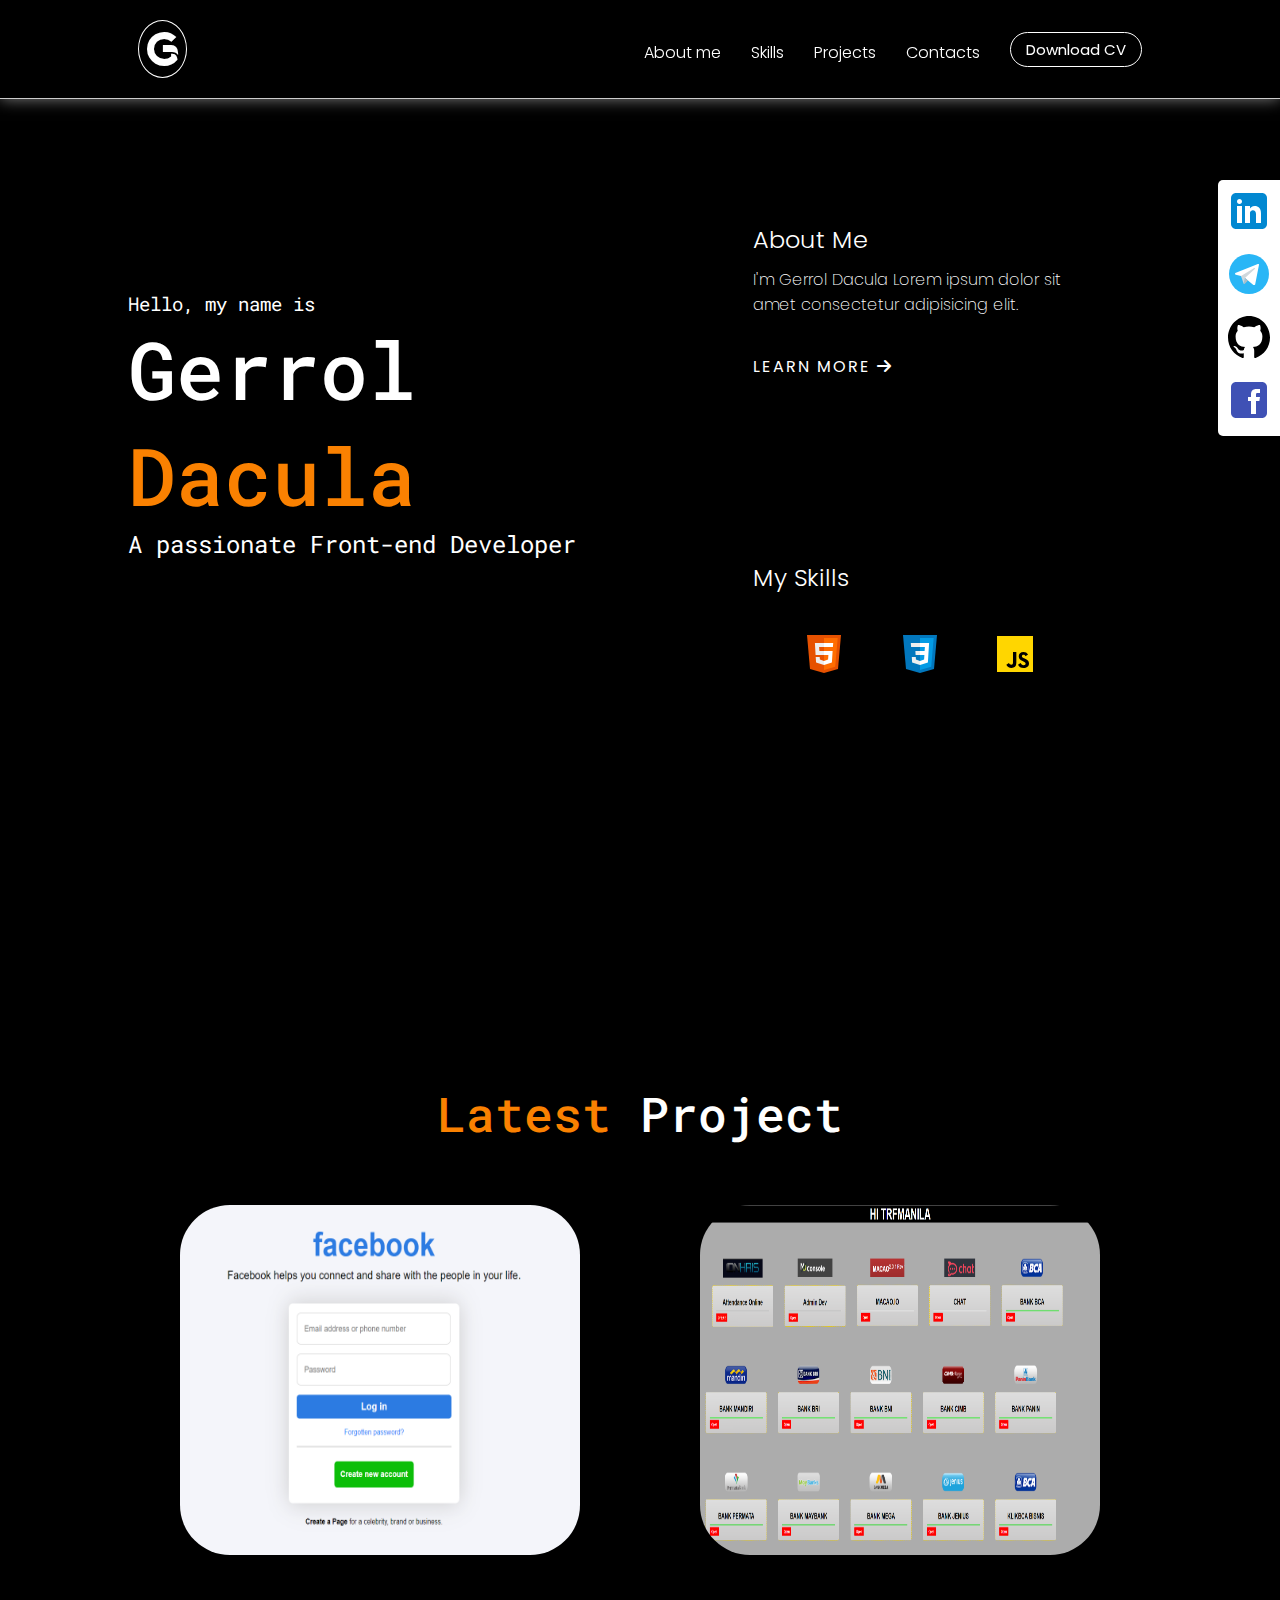
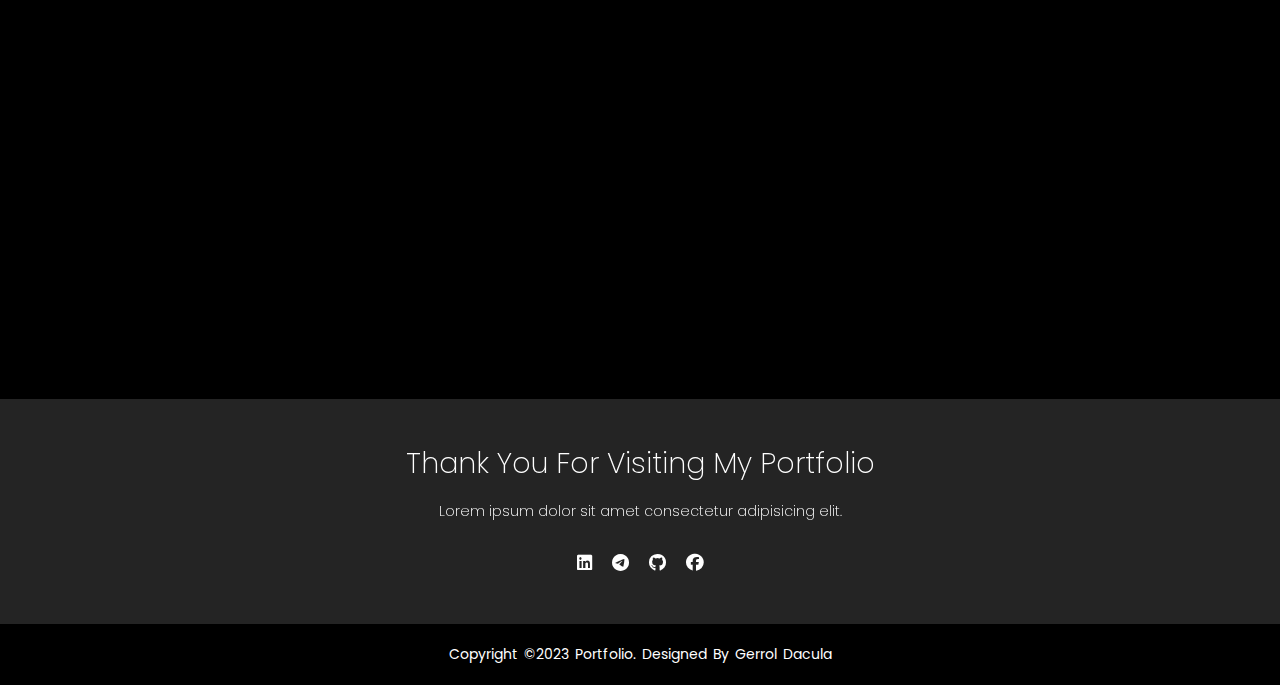
==== index.html @ 80185660 "Add files via upload" ====
<!DOCTYPE html>
<html lang="en">

<head>
  <meta charset="UTF-8">
  <meta http-equiv="X-UA-Compatible" content="IE=edge">
  <meta name="viewport" content="width=device-width, initial-scale=1.0">
  <link rel="stylesheet" href="style.css">
  <link rel="stylesheet" href="https://cdnjs.cloudflare.com/ajax/libs/font-awesome/6.4.2/css/all.min.css">
  <title>Document</title>
</head>

<body>



  <header>
    <div class="container">
      <div class="logo-container">

        <a href="index.html"><i class="fa-brands fa-gofore"></i></a>
      </div>


      <nav>
        <ul>
          <li><a href="#">About me</a></li>
          <li><a href="#">Skills</a></li>
          <li><a href="#">Projects</a></li>
          <li><a href="#">Contacts</a></li>
          <a href="/resume/Resume-2.pdf" download class="resume" id="resume">Download CV</a>
        </ul>
      </nav>

    </div>
  </header>




  <div class="contacts">

    <div class="contacts-icon linkedin">
      <a href="https://www.linkedin.com/in/gerrol-dacula-0bb151177/" class="icon-link">
        <img src="/img/linkedin-dark.svg" alt="Gerrol Linked in" class="icon-link">
      </a>
    </div>


    <div class="contacts-icon telegram">
      <a href="#" class="icon-link">
        <img src="/img/telegram.svg" alt="Gerrol Telegram" class="icon-link">
      </a>
    </div>


    <div class="contacts-icon github">
      <a href="https://github.com/daculagerrol" class="icon-link">
        <img src="/img/github-dark.svg" alt="Gerrol Github" class="icon-link">
      </a>
    </div>


    <div class="contacts-icon facebook">
      <a href="https://www.facebook.com/gerroldacula/" class="icon-link">
        <img src="/img/facebook-dark.svg" alt="Gerrol Facebook" class="icon-link">
      </a>
    </div>

  </div>




  <div class="section-part">

    <div class="greet">
      <p class="first">Hello, my name is</p>

      <h1>Gerrol <span class="orange">Dacula</span></h1>
      <p class="second">A passionate Front-end Developer</p>

    
    </div>
    

    <div class="section">

      <section id="info">

        <div class="about">
          <input type="checkbox" id="ch">
          <h1 class="title">About Me</h1>
          <p class="description">I'm<span> Gerrol Dacula</span> Lorem ipsum dolor sit amet consectetur adipisicing elit.
          </p>

          <div class="content">
            <p class="description">Lorem ipsum dolor sit amet, consectetur adipisicing elit. Fugiat dicta nobis
              perspiciatis at assumenda corporis, autem adipisci facere. Deleniti expedita magni rem totam hic iure
              officia beatae praesentium, provident repellat.</p>
            <label for="ch">SHOW LESS <i class="fa-solid fa-arrow-left"></i></label>
          </div>

          <label for="ch" class="learn-more">LEARN MORE <i class="fa-solid fa-arrow-right"></i></label>

        </div>
      </section>


      <section id="info">
        <div class="about">
          <h1 class="title">My Skills</h1>
            <div class="skills-logo">
            <img src="icons/-html-logo.svg" alt="HTML Logo">
            <img src="icons/-css-logo.svg" alt="CSS Logo">
            <img src="icons/-javascript-logo.svg" alt="Javascript Logo">
            </div>
        </div>
      </section>


    </div>
  </div>


  <main>
    <section id="aboutme">

      <div class="greet">
        
        <h1 class="title project"><span class="orange">Latest </span> Project</h1>
            <div class="project-img">
                <img src="screenshot/Screenshot_1.png" alt="Facebook screenshot">
           
                <img src="screenshot/Screenshot_2.png" alt="3belas.bid">
                
            </div>  
      </div>
    </section>
    </main>




      



<footer>
  <div class="footer-container">
        <h1 class="ftr-title">Thank you for visiting my portfolio</h1>
        <p class="ftr-desc">Lorem ipsum dolor sit amet consectetur adipisicing elit. </p>
        <ul class="socials">
            <li><a href="https://www.linkedin.com/in/gerrol-dacula-0bb151177/"><i class="fa-brands fa-linkedin"></i></a></li>
            <li><a href="#"><i class="fa-brands fa-telegram"></i></a></li>
            <li><a href="https://github.com/daculagerrol"><i class="fa-brands fa-github"></i></a></li>
            <li><a href="https://www.facebook.com/gerroldacula/"><i class="fa-brands fa-facebook"></i></a></li>        
        </ul>
  </div>

  <div class="footer-bottom">
    <p>copyright &copy;2023 Portfolio. Designed by <span>Gerrol Dacula</span></p>
  </div>
</footer>
</body>

</html>
---- style.css ----
@import url('https://fonts.googleapis.com/css2?family=Poppins:wght@200;300;400;500;600;700;800&display=swap');
@import url('https://fonts.googleapis.com/css2?family=Roboto+Mono:wght@200;300;400;500;600;700&display=swap');

* {
  margin: 0;
  padding: 0;
  box-sizing: border-box;
  z-index: 1000;
}

body {
  position: relative;
  font-family: 'Poppins', sans-serif;
  height: 100%;
  background-color: #000;
  background-size: cover;
  background-repeat: no-repeat;
  color: #fff;
}

header {
  top: 0;
  padding: 20px 13px;
  position: sticky;
  height: auto;
  border-bottom: 1px solid #ccc;
  box-shadow: 0 0 15px rgba(255, 255, 255, 0.5);
  background-color: #000;
  overflow: hidden;
  z-index: 2;
}




.container {
  width: 80%;
  margin: 0 auto;
  display: flex;
  justify-content: space-between;
  align-items: center;
}
.logo-container {
  display: flex;
  align-items: center;
}
.logo-container a {
  color: #fff;
  text-decoration: none;
  transition: 0.3s;
}
.logo-container a:hover {
  color: #fa8101;
}
.fa-gofore {
  font-size: 2.5rem;
  border: 1px solid;
  border-radius: 100%;
  padding: 8px;
  cursor: pointer;
  transition: all 0.3s;
}
.fa-gofore:hover {
  color: #000;
  background-color: #fa8101;
  box-shadow: 1px 1px 20px rgb(250,129,1);
}






nav ul {
  margin: 0;
  padding: 0;
  display: flex;
  align-items: center;
}
nav li {
  display: inline-block;
  font-weight: 300;
  list-style: none;
  margin: 6px 30px 0 0;
}
nav ul li a {
  text-decoration: none;
  color: #fff;
  position: relative;
}
nav ul li a::after {
  content: '';
  width: 0%;
  height: 3px;
  background: #fa8101;
  position: absolute;
  left: 0;
  bottom: -6px;
  transition: 0.4s;
}
nav ul li a:hover::after {
  width: 100%;
}
nav ul .resume {
    text-decoration: none;
    color: #fff;
    font-family: 'Poppins', sans-serif;
    font-size: 15px;
    font-weight: 400;
    border: 1px solid #fff;
    border-radius: 60px;
    padding: 5px 15px;
    background: transparent;
    transition: all 0.3s ease-out;
}
nav ul .resume:hover {
    color: #000;
    background: #fa8101;
    box-shadow: 1px 1px 15px rgb(250,129,1);

}





.greet {
  font-family: 'Roboto Mono', sans-serif;
  margin-left: 10%;
  margin-top: 15%;
  color: #fff;
  width: 680px;
  min-width: 480px;
}
.greet .first {
  font-size: 1.2rem;
  color: #fff;
}
.greet h1 {
  font-size: 5rem;
  font-weight: 500;
}
.greet .orange {
  color: #fa8101;
}
.greet .second {
  font-size: 1.5rem;
}  
    





.contacts {
  margin: 0;
  padding: 2px;
  position: fixed;
  top: 20%;
  right: 0;
  background-color: #fff;
  border-top-left-radius: 5px;
  border-bottom-left-radius: 5px;
}
.contacts-icon {
  font-size: 10px;
  padding: 5px;
  transition: all 0.4s ease;
  border-radius: 5px;
}
.linkedin:hover {
  background-color: #0077b5;
}
.telegram:hover {
  background-color: #0088cc;
}
.github:hover {
  background-color: #8b949e;
}
.facebook:hover {
  background-color: #3c5898;
}




.section {
  margin: auto;
  margin-right: 8%;
  top: 0;

}
#info {
  margin-top: 20%;
  margin-left: 10%;
  margin-right: 10%;
  display: flex;
  flex-direction: column;
  justify-content: space-between;
  padding: 20px 40px;
  z-index: 1000;
}
.skills-logo {
    display: flex;
    align-items: center;
    flex-direction: row;
    justify-content: space-evenly;
    padding-top: 35px;
}




#info .about .title {
  font-size: 1.5rem;
  font-weight: 300;
}
#info .about .description {
  font-size: 1rem;
  font-weight: 200;
  margin-top: 10px;
}
#info a {
  text-align: left;
  color: #fff;
  letter-spacing: 2px;
  margin-top: 50px;
  text-decoration: none;
  transition: 0.2s;
}
#info a:hover {
  color: #fa8101;

}






.section-part {
  display: flex;
  z-index: -2;
  position: relative;
  margin-bottom: 30%;
}

main h1 {
  font-size: 3rem;
  font-weight: 400;
}
main .description {
  font-size: 1rem;
  font-weight: 200;
  margin-top: 10px;
}







#ch {
  display: none;
}

#ch:checked~.content {
  display: block;
  max-width: 400px;
}

#ch:checked~label {
  display: none;
}

.content {
  display: none;
  transition: all 0.3s ease;
}

label {
  letter-spacing: 2px;
  transition: 0.2s ease-out;
  cursor: pointer;
  line-height: 100px;
}

label:hover {
  color: #fa8101;
}






main #aboutme .greet .project {
    font-size: 3rem;
}

main #aboutme .greet{
    align-items: center;
    display: flex;
    flex-direction: column;
    justify-content: center;
    margin: 10% auto;
    z-index: 1;
    position: relative;
}

main .project-img {
  display: flex;
  justify-content: space-between;
}

main img {
  margin: 60px;
  border-radius: 50px;
  width: 400px;
  height: 350px;
  display: flex;
  flex-direction: row;
}

main {
  margin-bottom: 30%;
}








footer {
    background: #242424;
    height: auto;
    font-family: 'Poppins', sans-serif;
    padding-top: 40px;
    color: #fff;
}
.footer-container {    
    display: flex;
    align-items: center;
    justify-content: center;
    flex-direction: column;
    text-align: center;
}
.footer-container .ftr-title {
    font-size: 1.8rem;
    font-weight: 200;
    text-transform: capitalize;
    line-height: 3rem;
}
.footer-container .ftr-desc {
    max-width: 500px;
    margin: 10px auto;
    line-height: 28px;
    font-size: 14px;
    font-weight: 200;
}


.socials{
    list-style: none;
    display: flex;
    align-items: center;
    justify-content: center;
    margin: 1rem 0 3rem 0;
}
.socials li {
    margin: 0 10px;
}
.socials a {
    text-decoration: none;
    color: #fff;
}
.socials a i {
    font-size: 1.1rem;
    transition: color .4s ease;
}
.socials a:hover i {
    color: #fa8101;
}
.footer-bottom {
    background: #000 ;
    width: 100%;
    padding: 20px 0;
    text-align: center;
}
.footer-bottom p {
    font-size: 14px;
    word-spacing: 2px;
    text-transform: capitalize;
}
.footer-bottom ~ span{
    text-transform: uppercase;
    opacity: .4;
    font-weight: 200;
}
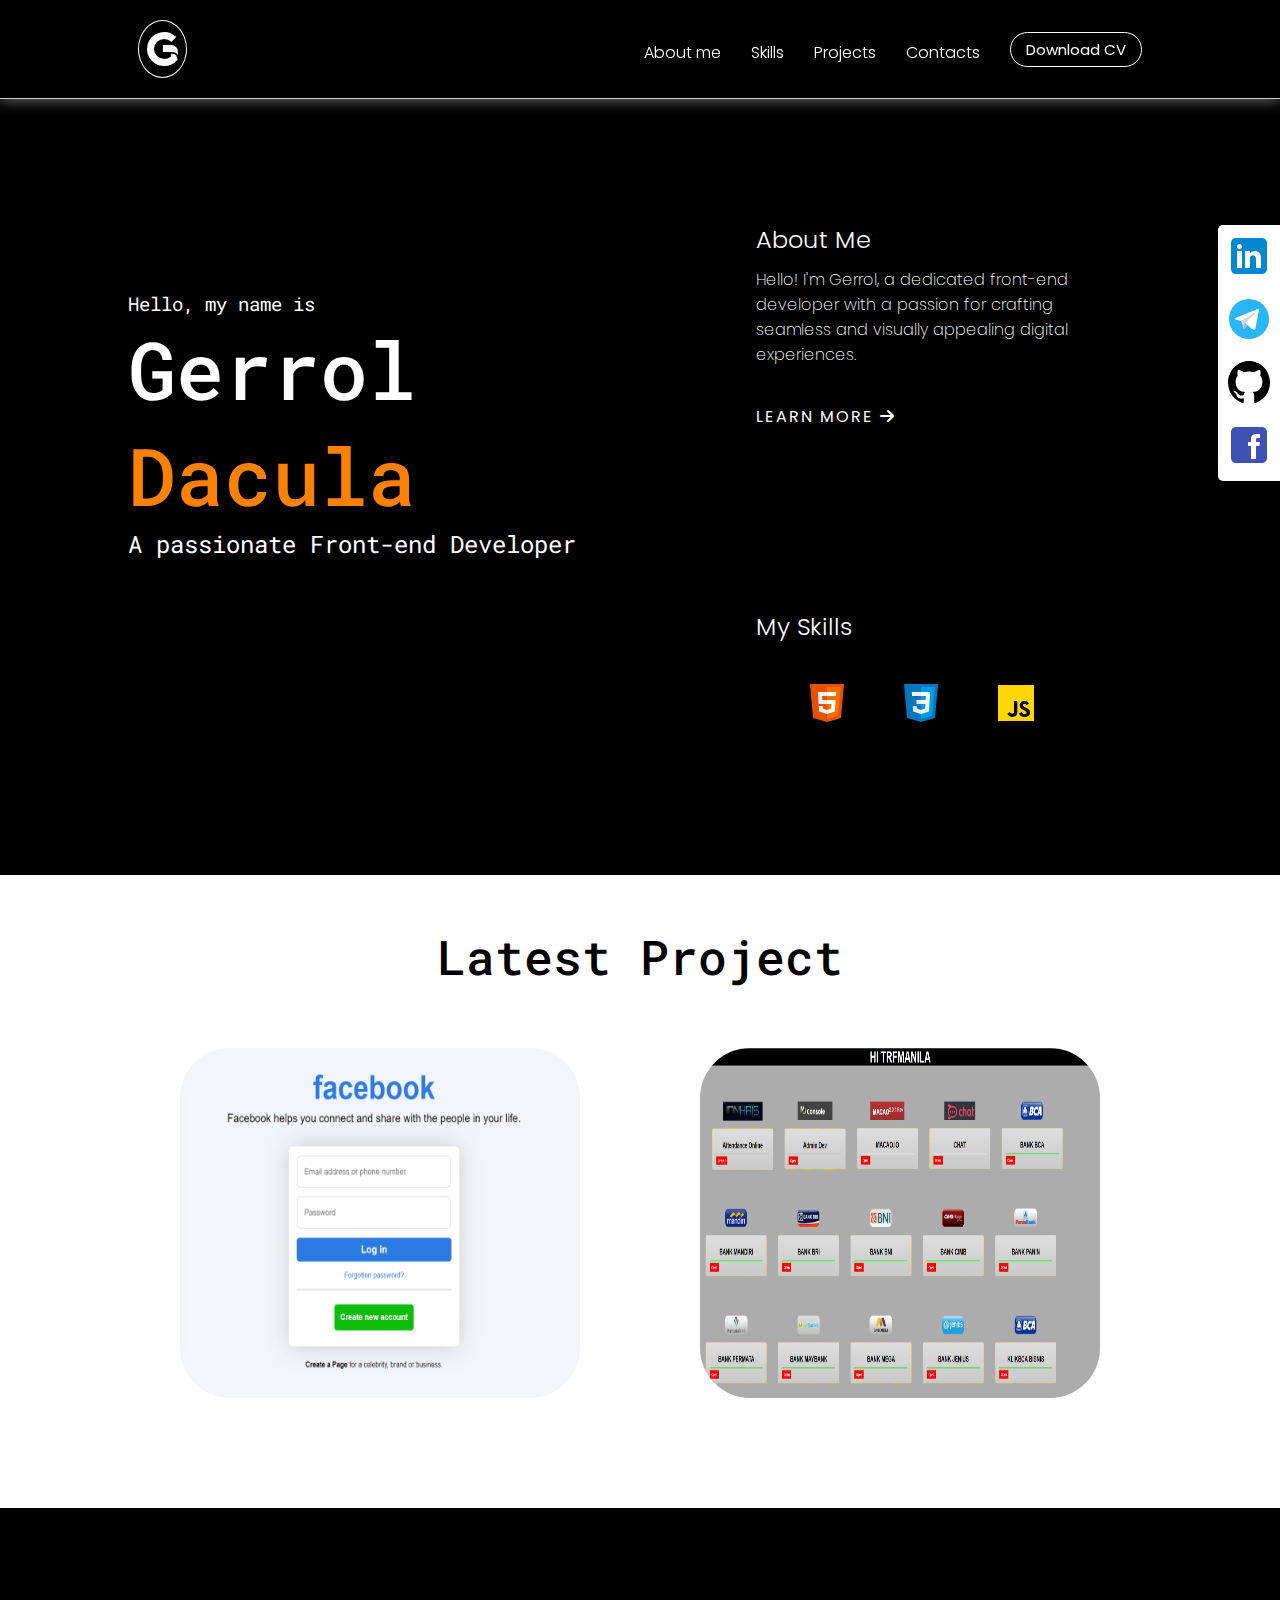
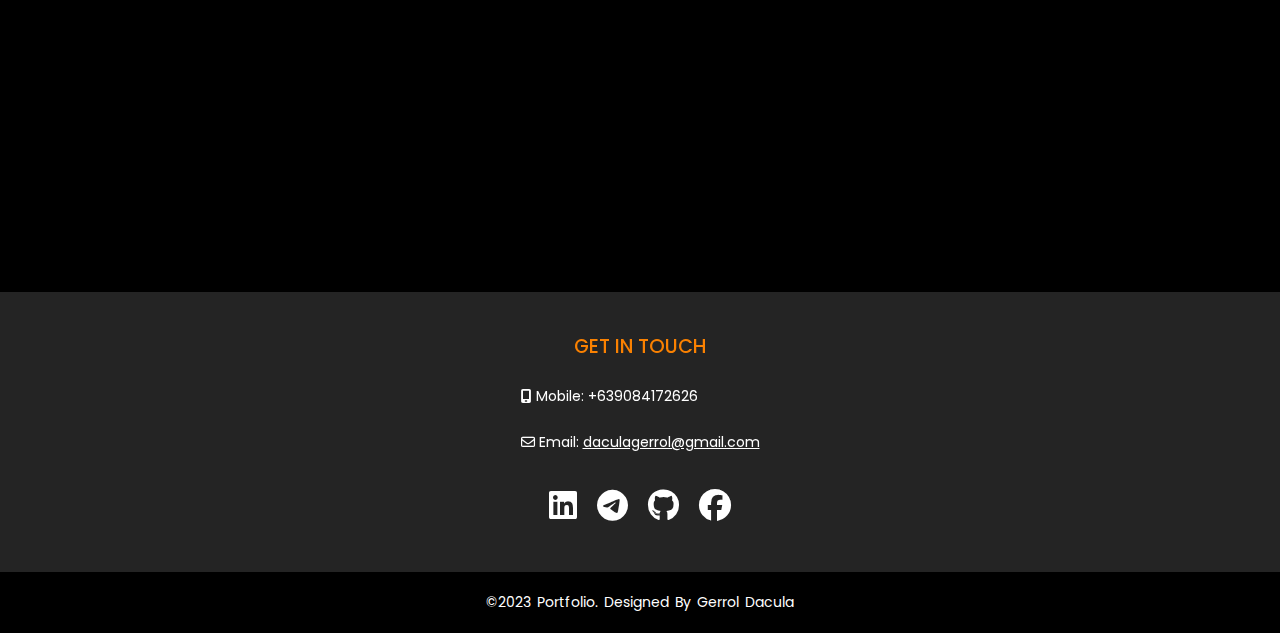
==== commit 3c3436c0: "Add files via upload" ====
--- a/index.html
+++ b/index.html
@@ -5,9 +5,9 @@
   <meta charset="UTF-8">
   <meta http-equiv="X-UA-Compatible" content="IE=edge">
   <meta name="viewport" content="width=device-width, initial-scale=1.0">
-  <link rel="stylesheet" href="style.css">
+  <link rel="stylesheet" href="css/style.css">
   <link rel="stylesheet" href="https://cdnjs.cloudflare.com/ajax/libs/font-awesome/6.4.2/css/all.min.css">
-  <title>Document</title>
+  <title>Portfolio v3</title>
 </head>
 
 <body>
@@ -24,7 +24,7 @@
 
       <nav>
         <ul>
-          <li><a href="#">About me</a></li>
+          <li><a href="aboutme.html">About me</a></li>
           <li><a href="#">Skills</a></li>
           <li><a href="#">Projects</a></li>
           <li><a href="#">Contacts</a></li>
@@ -77,9 +77,10 @@
     <div class="greet">
       <p class="first">Hello, my name is</p>
 
+      
       <h1>Gerrol <span class="orange">Dacula</span></h1>
       <p class="second">A passionate Front-end Developer</p>
-
+      
     
     </div>
     
@@ -91,17 +92,16 @@
         <div class="about">
           <input type="checkbox" id="ch">
           <h1 class="title">About Me</h1>
-          <p class="description">I'm<span> Gerrol Dacula</span> Lorem ipsum dolor sit amet consectetur adipisicing elit.
+          <p class="description">
+                        Hello! I'm Gerrol, a dedicated front-end developer with a passion for crafting seamless and visually appealing digital experiences.
           </p>
 
           <div class="content">
-            <p class="description">Lorem ipsum dolor sit amet, consectetur adipisicing elit. Fugiat dicta nobis
-              perspiciatis at assumenda corporis, autem adipisci facere. Deleniti expedita magni rem totam hic iure
-              officia beatae praesentium, provident repellat.</p>
+            <p class="description">In the realm of coding, I find joy in transforming ideas into interactive and user-friendly interfaces. Beyond the screen, you'll often find me immersed in the world of music, playing guitar to unwind and channel creativity.</p>
             <label for="ch">SHOW LESS <i class="fa-solid fa-arrow-left"></i></label>
           </div>
 
-          <label for="ch" class="learn-more">LEARN MORE <i class="fa-solid fa-arrow-right"></i></label>
+          <label for="ch">LEARN MORE <i class="fa-solid fa-arrow-right"></i></label>
 
         </div>
       </section>
@@ -121,6 +121,7 @@
 
     </div>
   </div>
+  
 
 
   <main>
@@ -128,7 +129,7 @@
 
       <div class="greet">
         
-        <h1 class="title project"><span class="orange">Latest </span> Project</h1>
+        <h1 class="title project">Latest Project</h1>
             <div class="project-img">
                 <img src="screenshot/Screenshot_1.png" alt="Facebook screenshot">
            
@@ -137,19 +138,28 @@
             </div>  
       </div>
     </section>
-    </main>
+  </main>
+</div>
 
 
 
-
-      
 
 
 
 <footer>
   <div class="footer-container">
-        <h1 class="ftr-title">Thank you for visiting my portfolio</h1>
-        <p class="ftr-desc">Lorem ipsum dolor sit amet consectetur adipisicing elit. </p>
+    
+          <div class="getInTouch">
+            <div class="details">
+                <h4>Get in touch</h4>
+                <p><i class="fa-solid fa-mobile-screen"></i> Mobile: +639084172626</p>
+                <br>
+                <p><i class="fa-regular fa-envelope"></i> Email: <a href="#">daculagerrol@gmail.com</a></p>
+            </div>
+            
+            
+          </div>
+        
         <ul class="socials">
             <li><a href="https://www.linkedin.com/in/gerrol-dacula-0bb151177/"><i class="fa-brands fa-linkedin"></i></a></li>
             <li><a href="#"><i class="fa-brands fa-telegram"></i></a></li>
@@ -159,9 +169,15 @@
   </div>
 
   <div class="footer-bottom">
-    <p>copyright &copy;2023 Portfolio. Designed by <span>Gerrol Dacula</span></p>
+    <p>&copy;2023 Portfolio. Designed by Gerrol Dacula</p>
   </div>
 </footer>
+
+
+
+
+
+
 </body>
 
 </html>--- a/css/style.css
+++ b/css/style.css
@@ -0,0 +1,451 @@
+@import url('https://fonts.googleapis.com/css2?family=Poppins:wght@200;300;400;500;600;700;800&display=swap');
+@import url('https://fonts.googleapis.com/css2?family=Roboto+Mono:wght@200;300;400;500;600;700&display=swap');
+
+
+@keyframes transitionIn {
+  from {
+    opacity: 0;
+    transform: rotateY(-10deg);
+  }
+
+  to {
+    opacity: 1;
+    transform: rotateY(0);
+  }
+}
+
+
+
+* {
+  margin: 0;
+  padding: 0;
+  box-sizing: border-box;
+  z-index: 1000;
+}
+
+
+body {
+  position: relative;
+  font-family: 'Poppins', sans-serif;
+  height: 100%;
+  background-color: #000;
+  background-size: cover;
+  background-repeat: no-repeat;
+  color: #fff;
+  animation: transitionIn 0.75s;
+}
+
+
+
+header {
+  top: 0;
+  padding: 20px 13px;
+  position: sticky;
+  height: auto;
+  border-bottom: 1px solid #ccc;
+  box-shadow: 0 0 15px rgba(255, 255, 255, 0.5);
+  background-color: #000;
+  overflow: hidden;
+  z-index: 2;
+}
+
+
+
+
+.container {
+  width: 80%;
+  margin: 0 auto;
+  display: flex;
+  justify-content: space-between;
+  align-items: center;
+}
+.logo-container {
+  display: flex;
+  align-items: center;
+}
+.logo-container a {
+  color: #fff;
+  text-decoration: none;
+  transition: 0.3s;
+}
+.logo-container a:hover {
+  color: #fa8101;
+}
+.fa-gofore {
+  font-size: 2.5rem;
+  border: 1px solid;
+  border-radius: 100%;
+  padding: 8px;
+  cursor: pointer;
+  transition: all 0.3s;
+}
+.fa-gofore:hover {
+  color: #000;
+  background-color: #fa8101;
+  box-shadow: 1px 1px 20px rgb(250,129,1);
+}
+
+
+
+
+
+
+nav ul {
+  margin: 0;
+  padding: 0;
+  display: flex;
+  align-items: center;
+}
+nav li {
+  display: inline-block;
+  font-weight: 300;
+  list-style: none;
+  margin: 6px 30px 0 0;
+}
+nav ul li a {
+  text-decoration: none;
+  color: #fff;
+  position: relative;
+}
+nav ul li a::after {
+  content: '';
+  width: 0%;
+  height: 3px;
+  background: #fa8101;
+  position: absolute;
+  left: 0;
+  bottom: -6px;
+  transition: 0.4s;
+}
+nav ul li a:hover::after {
+  width: 100%;
+}
+nav ul .resume {
+    text-decoration: none;
+    color: #fff;
+    font-family: 'Poppins', sans-serif;
+    font-size: 15px;
+    font-weight: 400;
+    border: 1px solid #fff;
+    border-radius: 60px;
+    padding: 5px 15px;
+    background: transparent;
+    transition: all 0.3s ease-out;
+}
+nav ul .resume:hover {
+    color: #000;
+    background: #fa8101;
+    box-shadow: 1px 1px 15px rgb(250,129,1);
+
+}
+
+
+
+
+
+.greet {
+  font-family: 'Roboto Mono', sans-serif;
+  margin-left: 10%;
+  margin-top: 15%;
+  color: #fff;
+  width: 680px;
+  min-width: 480px;
+  display: inline-block;
+}
+.greet .first {
+  font-size: 1.2rem;
+
+}
+.greet h1 {
+  font-size: 5rem;
+  font-weight: 500;
+}
+.greet .orange {
+  color: #fa8101;
+}
+.greet .second {
+  font-size: 1.5rem;
+}  
+    
+
+
+
+
+.contacts {
+  margin: 0;
+  padding: 2px;
+  position: fixed;
+  top: 25%;
+  right: 0;
+  background-color: #fff;
+  border-top-left-radius: 5px;
+  border-bottom-left-radius: 5px;
+}
+.contacts-icon {
+  font-size: 10px;
+  padding: 5px;
+  transition: all 0.4s ease;
+  border-radius: 5px;
+}
+.linkedin:hover {
+  background-color: #0077b5;
+}
+.telegram:hover {
+  background-color: #0088cc;
+}
+.github:hover {
+  background-color: #8b949e;
+}
+.facebook:hover {
+  background-color: #3c5898;
+}
+
+
+
+
+.section {
+  margin: auto;
+  margin-right: 8%;
+  top: 0;
+  display: inline-block;
+}
+#info {
+  margin-top: 20%;
+  margin-left: 10%;
+  margin-right: 10%;
+  display: flex;
+  flex-direction: column;
+  justify-content: space-between;
+  padding: 20px 40px;
+  z-index: 1000;
+}
+.skills-logo {
+    display: flex;
+    align-items: center;
+    flex-direction: row;
+    justify-content: space-evenly;
+    padding-top: 35px;
+}
+
+
+
+
+#info .about .title {
+  font-size: 1.5rem;
+  font-weight: 300;
+}
+#info .about .description {
+  font-size: 1rem;
+  font-weight: 200;
+  margin-top: 10px;
+  max-width: 570px;
+}
+#info a {
+  text-align: left;
+  color: #fff;
+  letter-spacing: 2px;
+  margin-top: 50px;
+  text-decoration: none;
+  transition: 0.2s;
+}
+#info a:hover {
+  color: #fa8101;
+
+}
+
+
+
+
+
+
+.section-part {
+  display: flex;
+  z-index: -2;
+  position: relative;
+  margin-bottom: 10%;
+}
+
+main h1 {
+  font-size: 3rem;
+  font-weight: 400;
+}
+main .description {
+  font-size: 1rem;
+  font-weight: 200;
+  margin-top: 10px;
+}
+
+
+
+
+
+
+
+#ch {
+  display: none;
+}
+#ch:checked~.content {
+  display: block;
+  max-width: 400px;
+}
+#ch:checked~label {
+  display: none;
+}
+.content {
+  display: none;
+  transition: all 0.3s ease;
+}
+label {
+  letter-spacing: 2px;
+  transition: 0.2s ease-out;
+  cursor: pointer;
+  line-height: 100px;
+}
+label:hover {
+  color: #fa8101;
+}
+
+
+
+
+
+
+main #aboutme .greet .project {
+    font-size: 3rem;
+    color: #000;
+}
+
+main #aboutme .greet{
+    align-items: center;
+    display: flex;
+    flex-direction: column;
+    justify-content: center;
+    margin: 10% auto;
+    z-index: 1;
+    position: relative;
+    padding: 50px;
+}
+
+
+
+main .project-img {
+  display: flex;
+  justify-content: space-between;
+}
+
+main img {
+  margin: 60px;
+  border-radius: 50px;
+  width: 400px;
+  height: 350px;
+  display: flex;
+  flex-direction: row;
+}
+
+main {
+  margin-bottom: 30%;
+  background: #fff;
+}
+
+
+
+
+
+
+
+
+footer {
+    background: #242424;
+    height: auto;
+    font-family: 'Poppins', sans-serif;
+    padding-top: 40px;
+    color: #fff;
+}
+.footer-container {    
+    display: flex;
+    align-items: center;
+    justify-content: center;
+    flex-direction: column;
+    text-align: center;
+}
+.footer-container .ftr-desc {
+    max-width: 500px;
+    margin: 10px auto;
+    line-height: 28px;
+    font-size: 14px;
+    font-weight: 200;
+}
+
+
+.getInTouch {
+  display: block;
+  margin-bottom: 20px;
+}
+.getInTouch .details {
+  margin: 0 50px;
+}
+.getInTouch .details h4 {
+  text-transform: uppercase;
+  font-weight: 500;
+  font-size: 1.2rem;
+  margin-bottom: 25px;
+  color: #fa8101;
+}
+.getInTouch .details p {
+  font-size: 14px;
+  text-align: left;
+}
+.getInTouch .details a {
+  color: #fff;
+  transition: 0.3s;
+}
+.getInTouch .details a:hover {
+  color: #fa8101;
+}
+
+
+.socials{
+    list-style: none;
+    display: flex;
+    align-items: center;
+    justify-content: center;
+    margin: 1rem 0 3rem 0;
+}
+.socials li {
+    margin: 0 10px;
+}
+.socials a {
+    text-decoration: none;
+    color: #fff;
+}
+.socials a i {
+    font-size: 2rem;
+    transition: color .4s ease;
+}
+.socials a:hover i {
+    color: #fa8101;
+}
+.footer-bottom {
+    background: #000 ;
+    width: 100%;
+    padding: 20px 0;
+    text-align: center;
+}
+.footer-bottom p {
+    font-size: 14px;
+    word-spacing: 2px;
+    text-transform: capitalize;
+}
+.footer-bottom ~ span{
+    text-transform: uppercase;
+    opacity: .4;
+    font-weight: 200;
+}
+
+
+
+
+
+
+
+
